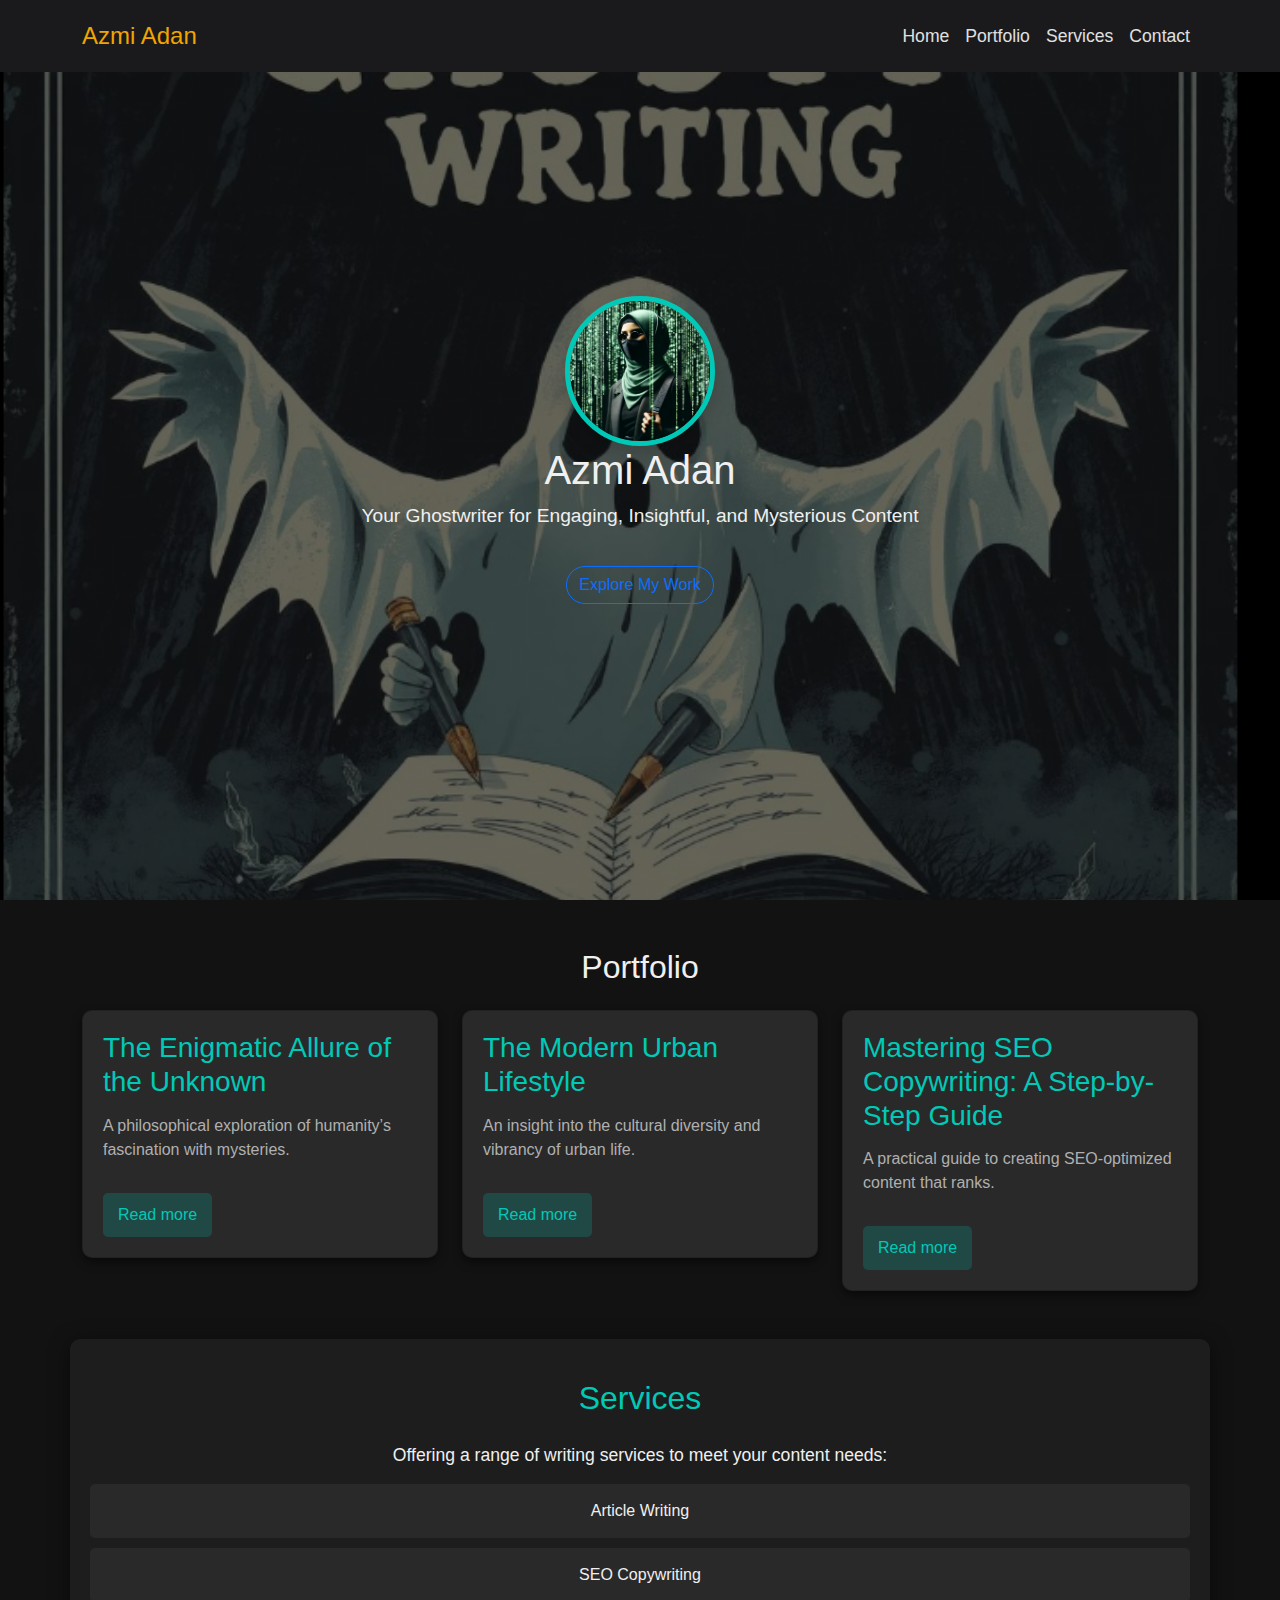
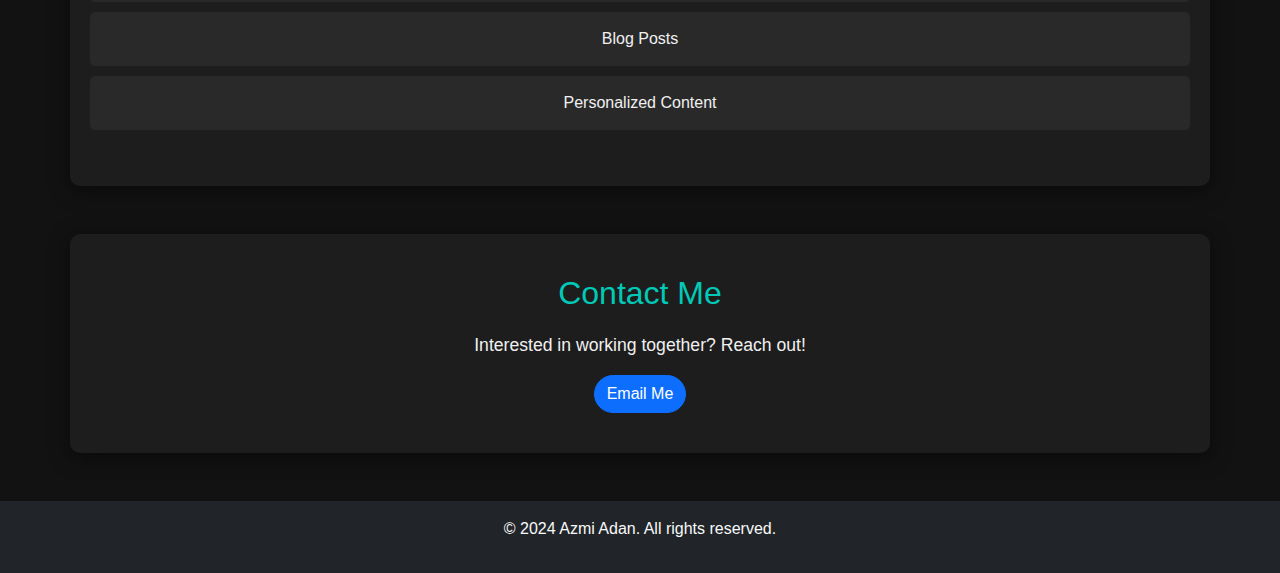
==== index.html @ 8f2ab461 "first commit" ====
<!DOCTYPE html>
<html lang="en">
<head>
  <meta charset="UTF-8">
  <meta name="viewport" content="width=device-width, initial-scale=1.0">
  <title>Azmi Adan | Ghostwriting Portfolio</title>
  <link href="https://cdn.jsdelivr.net/npm/bootstrap@5.3.1/dist/css/bootstrap.min.css" rel="stylesheet">
  <link rel="stylesheet" href="styles.css">
</head>
<body>
  <!-- Navigation -->
  <nav class="navbar navbar-expand-lg navbar-dark fixed-top">
    <div class="container">
      <a class="navbar-brand" href="#home">Azmi Adan</a>
      <button class="navbar-toggler" type="button" data-bs-toggle="collapse" data-bs-target="#navbarNav">
        <span class="navbar-toggler-icon"></span>
      </button>
      <div class="collapse navbar-collapse" id="navbarNav">
        <ul class="navbar-nav ms-auto">
          <li class="nav-item"><a class="nav-link" href="#home">Home</a></li>
          <li class="nav-item"><a class="nav-link" href="#portfolio">Portfolio</a></li>
          <li class="nav-item"><a class="nav-link" href="#services">Services</a></li>
          <li class="nav-item"><a class="nav-link" href="#contact">Contact</a></li>
        </ul>
      </div>
    </div>
  </nav>

  <!-- Home Section with Profile -->
  <section id="home" class="d-flex align-items-center justify-content-center">
    <div class="container text-center profile-container">
      <img src="assets/Screenshot 2024-09-07 195020.png" alt="Azmi Adan" class="profile-image rounded-circle shadow">
      <h1>Azmi Adan</h1>
      <p>Your Ghostwriter for Engaging, Insightful, and Mysterious Content</p>
      <a href="#portfolio" class="btn btn-outline-primary mt-3">Explore My Work</a>
    </div>
  </section>

  <!-- Portfolio Section -->
  <section id="portfolio" class="container my-5">
    <h2 class="text-center mb-4">Portfolio</h2>
    <div class="row">
      <div class="col-md-4">
        <div class="card portfolio-item">
          <div class="card-body">
            <h3>The Enigmatic Allure of the Unknown</h3>
            <p>A philosophical exploration of humanity’s fascination with mysteries.</p>
            <a href="articles/Uknown.html" target="_blank">Read more</a>
          </div>
        </div>
      </div>
      <div class="col-md-4">
        <div class="card portfolio-item">
          <div class="card-body">
            <h3>The Modern Urban Lifestyle</h3>
            <p>An insight into the cultural diversity and vibrancy of urban life.</p>
            <a href="articles/urban.html" target="_blank">Read more</a>
          </div>
        </div>
      </div>
      <div class="col-md-4">
        <div class="card portfolio-item">
          <div class="card-body">
            <h3>Mastering SEO Copywriting: A Step-by-Step Guide</h3>
            <p>A practical guide to creating SEO-optimized content that ranks.</p>
            <a href="articles/seo.html" target="_blank">Read more</a>
          </div>
        </div>
      </div>
    </div>
  </section>

  <!-- Services Section -->
  <section id="services" class="container my-5">
    <h2 class="text-center mb-4">Services</h2>
    <p class="text-center">Offering a range of writing services to meet your content needs:</p>
    <ul class="list-unstyled text-center">
      <li>Article Writing</li>
      <li>SEO Copywriting</li>
      <li>Blog Posts</li>
      <li>Personalized Content</li>
    </ul>
  </section>

  <!-- Contact Section -->
  <section id="contact" class="container my-5 text-center">
    <h2>Contact Me</h2>
    <p>Interested in working together? Reach out!</p>
    <a href="mailto:azmi.adan2032@gmail.com" class="btn btn-primary">Email Me</a>
  </section>

  <!-- Footer -->
  <footer class="text-center py-3 bg-dark text-light">
    <p>&copy; 2024 Azmi Adan. All rights reserved.</p>
  </footer>

  <script src="https://cdn.jsdelivr.net/npm/bootstrap@5.3.1/dist/js/bootstrap.bundle.min.js"></script>
  <script src="script.js"></script>
</body>
</html>
---- styles.css ----
/* Basic Reset */
* {
    margin: 0;
    padding: 0;
    box-sizing: border-box;
}

body {
    font-family: Arial, sans-serif;
    background-color: #121212;
    color: #f0f0f0;
    overflow-x: hidden;
    scroll-behavior: smooth;
}

/* Home/Profile Section */
#home {
    height: 100vh;
    background: linear-gradient(rgba(0, 0, 0, 0.6), rgba(0, 0, 0, 0.6)), url('assets/Screenshot\ 2024-10-26\ 182242.png') no-repeat center center/cover;
    color: #f0f0f0;
    display: flex;
    align-items: center;
    justify-content: center;
}
/* Navbar Styles */
.navbar {
    background-color: #1a1a1d; /* Dark background for the navbar */
    transition: background-color 0.3s ease; /* Smooth transition for background color */
}

/* Change navbar background on scroll */
.navbar.scrolled {
    background-color: #222831; /* Lighter shade when scrolled */
}

/* Brand Styles */
.navbar-brand {
    font-size: 1.5rem; /* Larger font size */
    color: #f0a500; /* Gold color for the brand name */
    transition: color 0.3s ease; /* Smooth color transition */
}

.navbar-brand:hover {
    color: #ff5733; /* Change color on hover */
}

/* Nav Links Styles */
.nav-link {
    color: #e0e0e0; /* Light color for nav links */
    font-size: 1.1rem; /* Slightly larger font size */
    padding: 15px 20px; /* Padding for better touch targets */
    transition: color 0.3s ease, transform 0.3s ease; /* Smooth transition for color and scaling */
}

.nav-link:hover {
    color: #f0a500; /* Highlight color on hover */
    transform: scale(1.05); /* Slight scale effect on hover */
}

/* Responsive Navbar Toggler */
.navbar-toggler {
    border-color: #f0a500; /* Custom border color for the toggler */
}

.navbar-toggler-icon {
    background-color: #f0a500; /* Custom icon color */
}

/* Collapse Styles */
.collapse {
    text-align: right; /* Align collapse items to the right */
}

/* Media Queries for Adjustments */
@media (max-width: 768px) {
    .navbar {
        padding: 10px; /* Padding for small screens */
    }

    .nav-link {
        font-size: 1rem; /* Smaller font size for mobile */
    }
}


.profile-container h1 {
    font-size: 2.5em;
}

.profile-container p {
    font-size: 1.2em;
    margin-bottom: 20px;
}

.profile-image {
    width: 150px;
    height: 150px;
    border: 5px solid #00c9b7;
}

.btn {
    border-radius: 25px;
}
/* Portfolio Section */
.portfolio-item {
    transition: transform 0.3s, box-shadow 0.3s; /* Add transition for shadow effect */
    background-color: #292929; /* Dark background for cards */
    border-radius: 10px; /* Rounded corners for cards */
    overflow: hidden; /* Prevent overflow of child elements */
    box-shadow: 0 4px 10px rgba(0, 0, 0, 0.5); /* Subtle shadow for depth */
}

.portfolio-item:hover {
    transform: scale(1.05); /* Scale effect on hover */
    box-shadow: 0 8px 20px rgba(0, 0, 0, 0.7); /* Darker shadow on hover for depth */
}

/* Card body styling */
.card-body {
    padding: 20px; /* Padding for card content */
}

/* Card title */
.card-body h3 {
    color: #00c9b7; /* Accent color for titles */
    margin-bottom: 15px; /* Space below title */
    transition: color 0.3s; /* Transition for color change */
}

/* Change title color on hover */
.portfolio-item:hover .card-body h3 {
    color: #f0f0f0; /* Change to a lighter color on hover */
}

/* Card description */
.card-body p {
    color: #b0b0b0; /* Lighter color for descriptions */
    transition: color 0.3s; /* Transition for color change */
}

/* Change description color on hover */
.portfolio-item:hover .card-body p {
    color: #f0f0f0; /* Change to a lighter color on hover */
}

/* Card link styling */
.card-body a {
    display: inline-block; /* Make the link a block for padding */
    margin-top: 15px; /* Space above link */
    color: #00c9b7; /* Link color */
    text-decoration: none; /* Remove underline */
    padding: 10px 15px; /* Padding around the link */
    border-radius: 5px; /* Rounded corners for button */
    background-color: rgba(0, 201, 183, 0.2); /* Light background */
    transition: background-color 0.3s, transform 0.3s; /* Transition for hover effects */
}

/* Change link style on hover */
.card-body a:hover {
    background-color: #00c9b7; /* Darker background on hover */
    color: #121212; /* Change text color on hover */
    transform: translateY(-2px); /* Slight upward movement on hover */
}


/* Services Section */
#services {
    background-color: #1d1d1d; /* Dark background for contrast */
    padding: 40px 20px; /* Add padding for spacing */
    border-radius: 10px; /* Rounded corners */
    box-shadow: 0 4px 20px rgba(0, 0, 0, 0.5); /* Subtle shadow for depth */
}

#services h2 {
    color: #00c9b7; /* Accent color for the heading */
    margin-bottom: 20px; /* Spacing below the heading */
}

#services p {
    font-size: 1.1em; /* Slightly larger text for readability */
}

#services ul {
    list-style-type: none; /* Remove bullet points */
    padding: 0; /* Remove padding */
}

#services li {
    background-color: #292929; /* Background color for list items */
    margin: 10px 0; /* Spacing between list items */
    padding: 15px; /* Padding for list items */
    border-radius: 5px; /* Rounded corners */
    transition: background-color 0.3s; /* Smooth transition for hover effect */
}

#services li:hover {
    background-color: #00c9b7; /* Change background on hover */
    color: #121212; /* Change text color on hover */
}

/* Contact Section */
#contact {
    background-color: #1d1d1d; /* Dark background for consistency */
    padding: 40px 20px; /* Add padding for spacing */
    border-radius: 10px; /* Rounded corners */
    box-shadow: 0 4px 20px rgba(0, 0, 0, 0.5); /* Subtle shadow for depth */
}

#contact h2 {
    color: #00c9b7; /* Accent color for the heading */
    margin-bottom: 20px; /* Spacing below the heading */
}

#contact p {
    font-size: 1.1em; /* Slightly larger text for readability */
}

#contact .btn {
    border-radius: 25px; /* Ensure button has rounded corners */
    transition: background-color 0.3s; /* Smooth transition for hover effect */
}

#contact .btn:hover {
    background-color: #00a19d; /* Darken the button on hover */
}

/* Footer */
footer {
    background-color: #1d1d1d;
}

/* Responsive Design */
@media (max-width: 768px) {
    .profile-container h1 {
        font-size: 1.8em;
    }

    .profile-image {
        width: 120px;
        height: 120px;
    }
}
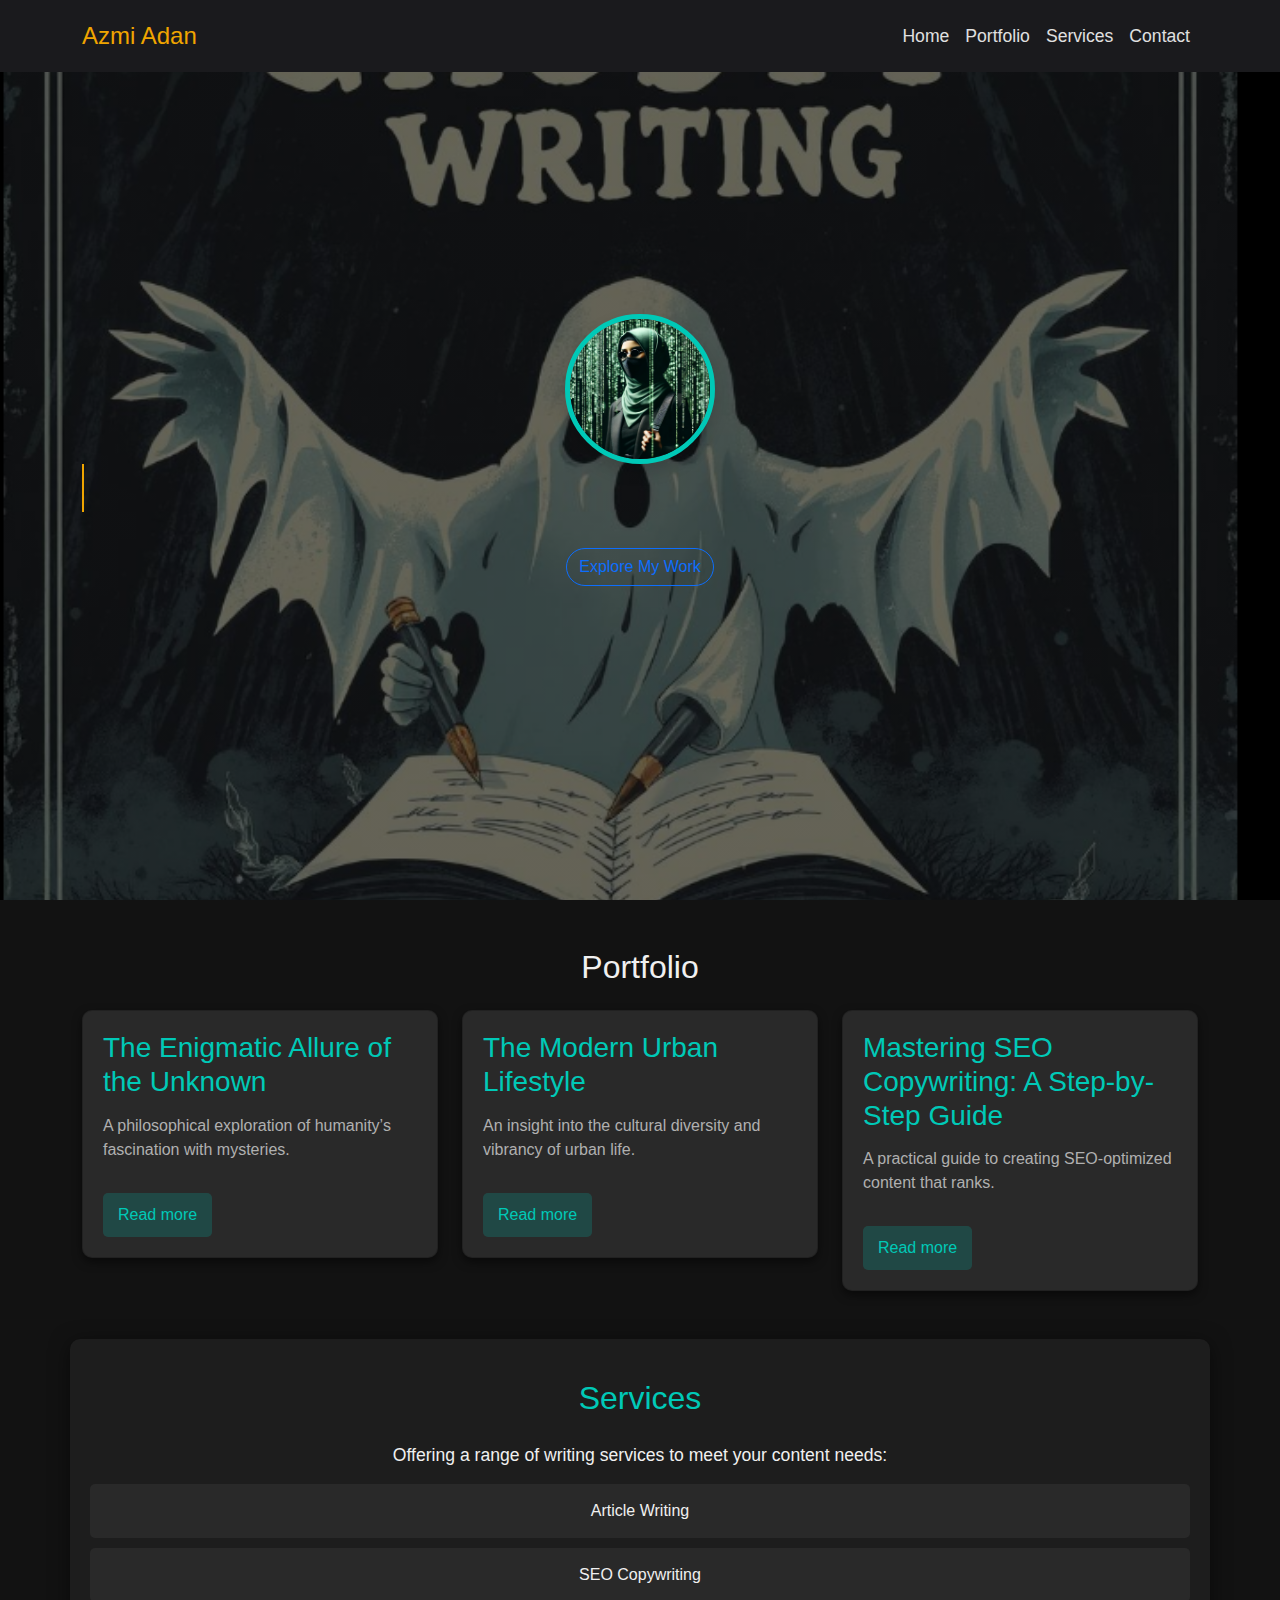
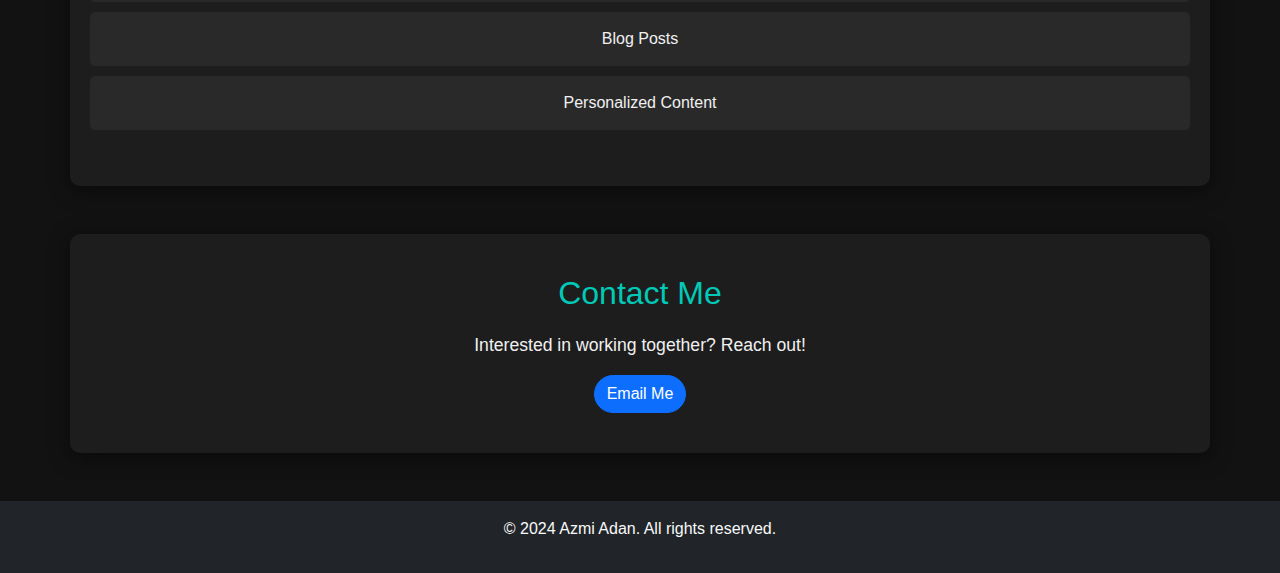
==== commit b68f7a69: "added some stylings" ====
--- a/index.html
+++ b/index.html
@@ -30,11 +30,12 @@
   <section id="home" class="d-flex align-items-center justify-content-center">
     <div class="container text-center profile-container">
       <img src="assets/Screenshot 2024-09-07 195020.png" alt="Azmi Adan" class="profile-image rounded-circle shadow">
-      <h1>Azmi Adan</h1>
-      <p>Your Ghostwriter for Engaging, Insightful, and Mysterious Content</p>
+      <h1 id="name"></h1> <!-- Empty initially for typing effect -->
+      <p id="description"></p> <!-- Empty initially for typing effect -->
       <a href="#portfolio" class="btn btn-outline-primary mt-3">Explore My Work</a>
     </div>
   </section>
+  
 
   <!-- Portfolio Section -->
   <section id="portfolio" class="container my-5">
--- a/styles.css
+++ b/styles.css
@@ -22,6 +22,26 @@
     align-items: center;
     justify-content: center;
 }
+/* Typing Effect */
+.typing {
+    border-right: 2px solid #f0a500; /* Cursor effect */
+    white-space: nowrap; /* Prevent wrapping */
+    overflow: hidden; /* Hide overflow */
+    width: 0; /* Initial width for typing effect */
+    animation: typing 4s steps(10, end) forwards, blink 0.7s step-end infinite; /* Animation */
+}
+
+/* Typing Animation */
+@keyframes typing {
+    from { width: 0; }
+    to { width: 100%; }
+}
+
+/* Blinking Cursor */
+@keyframes blink {
+    50% { border-color: transparent; }
+}
+
 /* Navbar Styles */
 .navbar {
     background-color: #1a1a1d; /* Dark background for the navbar */
@@ -91,11 +111,23 @@
     font-size: 1.2em;
     margin-bottom: 20px;
 }
-
 .profile-image {
     width: 150px;
     height: 150px;
-    border: 5px solid #00c9b7;
+    border: 5px solid #00c9b7; /* Border color */
+    border-radius: 50%; /* Circular image */
+    animation: flip 2s infinite; /* Flip animation */
+    box-shadow: 0 4px 20px rgba(0, 0, 0, 0.5); /* Shadow effect */
+}
+
+/* Keyframe animation for flip effect */
+@keyframes flip {
+    0%, 100% {
+        transform: rotateY(0deg); /* Original position */
+    }
+    50% {
+        transform: rotateY(180deg); /* Halfway flip */
+    }
 }
 
 .btn {
